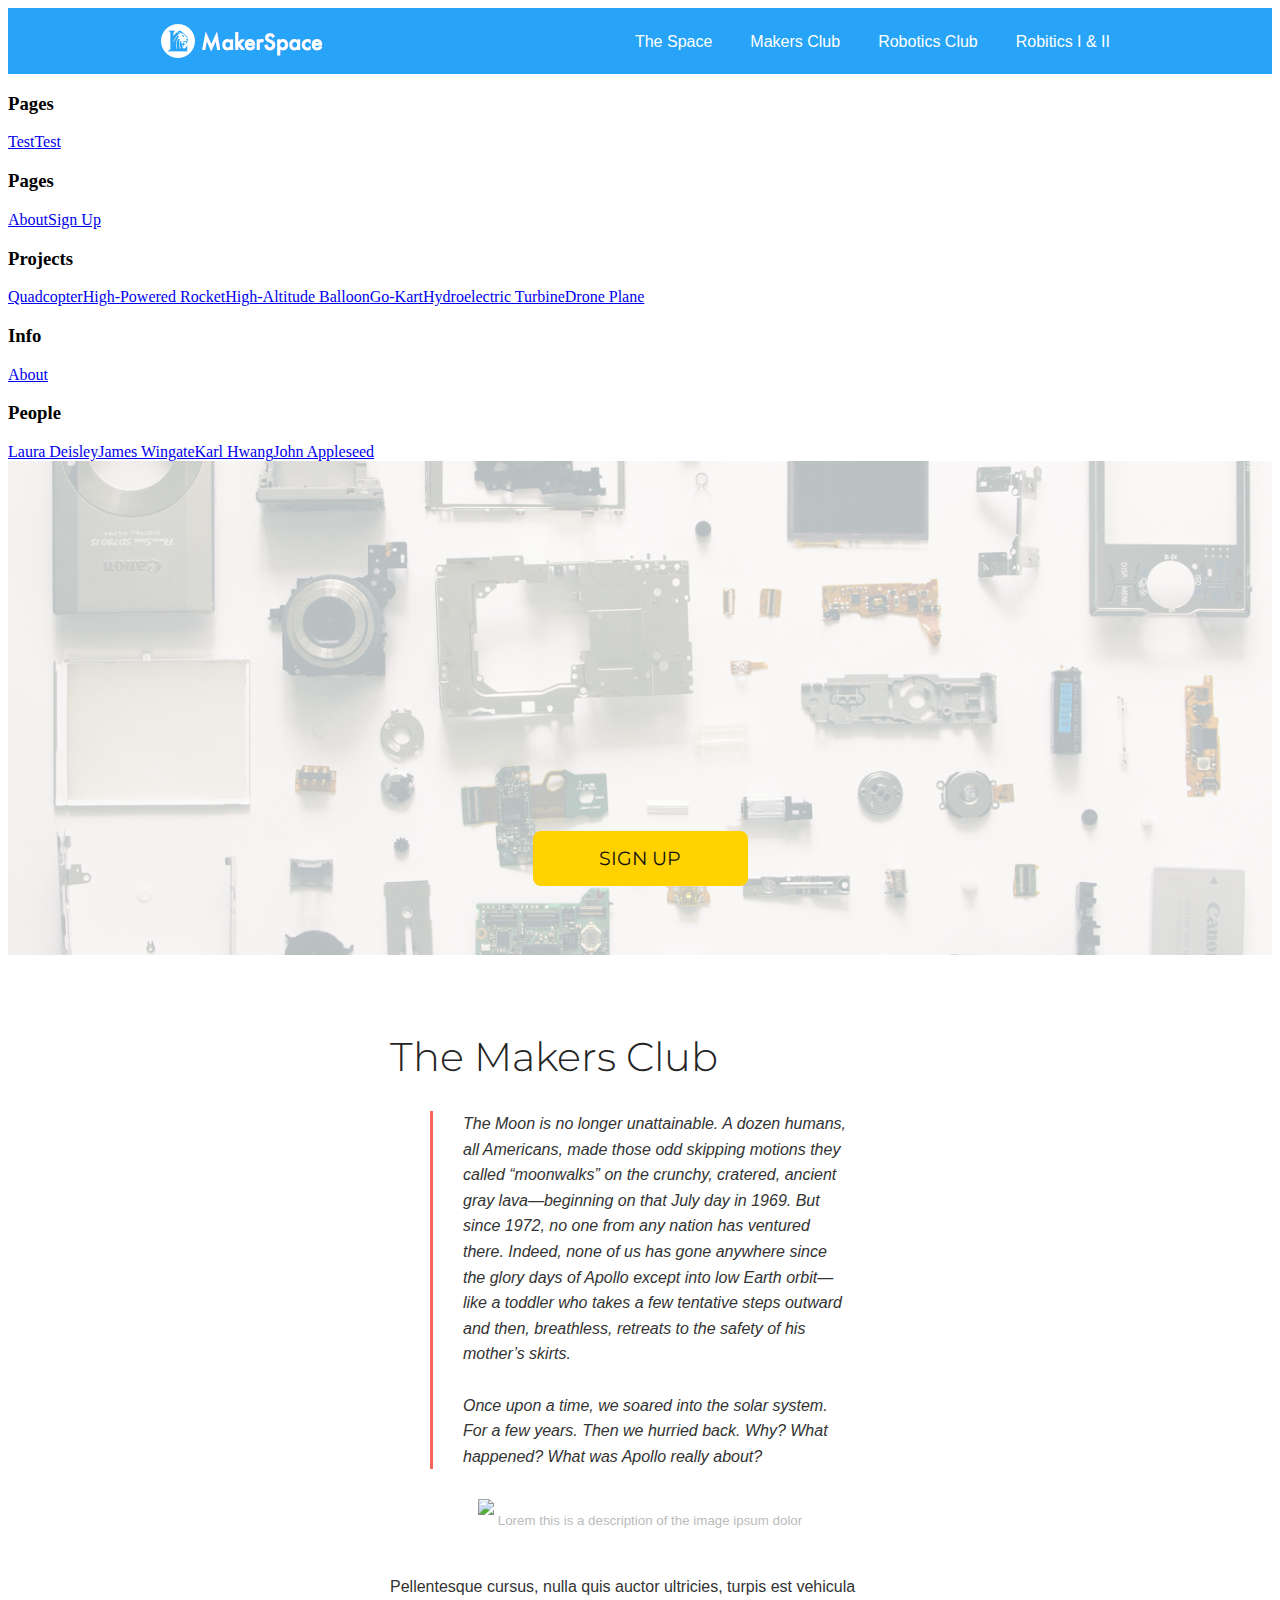
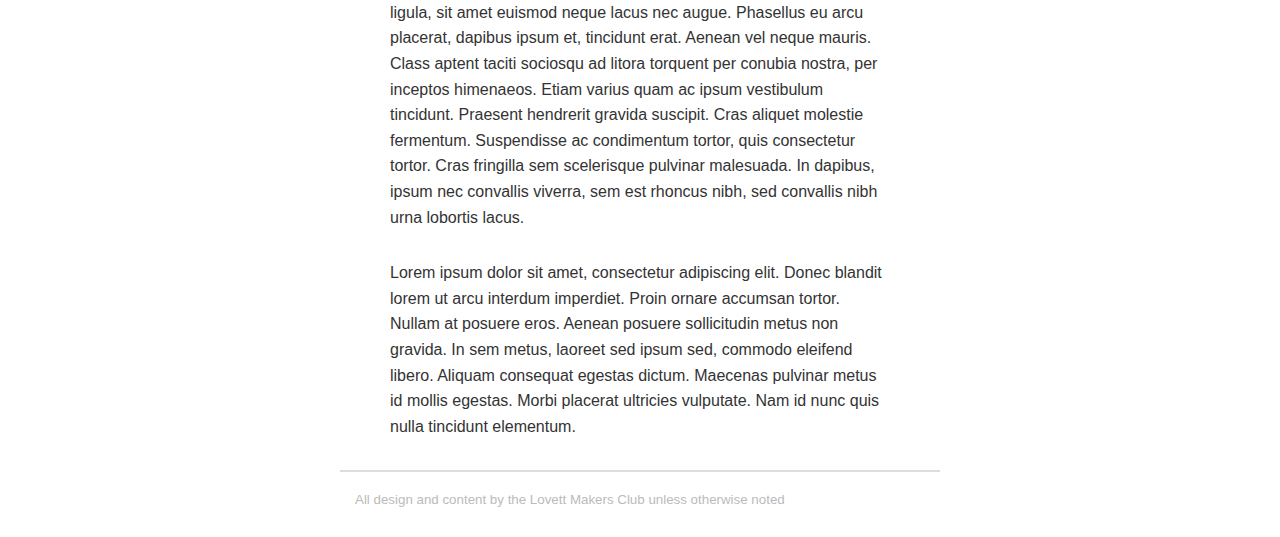
==== makersclub/index.html @ cc9c317a "Finished Makersclub Intro" ====
<!DOCTYPE html>
<html lang="en">
<head>
	<meta charset="utf-8">
	<meta
	content="The Lovett School MakerSpace"
	name="description">
	<meta content=
	"width=device-width; initial-scale=1.0; maximum-scale=1.0; user-scalable=0"
	name="viewport">
	<title>Lovett MakerSpace - Makers Club</title>	
	<link href="../css/html5.css" rel="stylesheet" type="text/css">
	<link href="../css/main.css" rel="stylesheet" type="text/css">
	<link href="../css/largemenu.css" rel="stylesheet" type="text/css">
	<link href="makersclub.css" rel="stylesheet" type="text/css">
	<link 
	href='http://fonts.googleapis.com/css?family=Montserrat'
	rel='stylesheet' type='text/css'>
	<script type='text/javascript' src="http://code.jquery.com/jquery-1.11.0.min.js"></script>
	<script type='text/javascript' src='../js/largemenu.js'></script>
	<script type='text/javascript'>
	$(document).ready(function() {
		$('header').initMenu({
				'makerSpace': [
					{
						'groupTitle': 'Info',
						'linkArray': [
							{
								'title': 'About',
								'link': 'http://jmkl.co'
							}
						]
					},
					{
						'groupTitle': 'People',
						'linkArray': [
							{
								'title': 'Laura Deisley',
								'link': 'http://jmkl.co'
							},
							{
								'title': 'James Wingate',
								'link': 'http://jmkl.co'
							},
							{
								'title': 'Karl Hwang',
								'link': 'http://jmkl.co'
							},
							{
								'title': 'John Appleseed',
								'link': 'http://jmkl.co'
							}
						]
					}
				],
				'makersClub': [
					{
						'groupTitle': 'Pages',
						'linkArray': [
							{
								'title': 'About',
								'link': 'http://jmkl.co'
							},
							{
								'title': 'Sign Up',
								'link': 'http://jmkl.co'
							},
						]
					},
					{
						'groupTitle': 'Projects',
						'linkArray': [
							{
								'title': 'Quadcopter',
								'link': 'http://http://jmkl.co'
							},
							{
								'title': 'High-Powered Rocket',
								'link': 'http://jmkl.co'
							},
							{
								'title': 'High-Altitude Balloon',
								'link': 'http://jmkl.co'
							},
							{
								'title': 'Go-Kart',
								'link': 'http://jmkl.co'
							},
							{
								'title': 'Hydroelectric Turbine',
								'link': 'http://jmkl.co'
							},
							{
								'title': 'Drone Plane',
								'link': 'http://jmkl.co'
							}
						]
					}
				],
				'roboticsClub': [
					{
						'groupTitle': 'Pages',
						'linkArray': [
							{
								'title': 'Test',
								'link': 'http://jmkl.co'
							},
							{
								'title': 'Test',
								'link': 'http://jmkl.co'
							}
						]
					}
				]
			});
		$('#menuicon').click(function(){
			$('header').toggleClass('full');
		});
	});
	</script>
</head>
<body>
	<header>
		<div id="header-wrapper">
			<div id="menuicon"></div>
			<div id="logo"></div>
			<nav>
				<span ref="makerSpace">The Space</span>
				<span ref="makersClub">Makers Club</span>
				<span ref="roboticsClub">Robotics Club</span>
				<span ref="robotics">Robitics I & II</span>
			</nav>
		</div>
	</header>
	<!-- Start Makers Club shtuff -->
	<section id="main">
		<div id="makersLogo"></div>
		<br/>
		<button>Sign Up</button>
	</section>
	<section id="info">
		<div id="info-wrapper">
			<h1>The Makers Club</h1>
			<blockquote>The Moon is no longer unattainable. A dozen humans, all Americans, made those odd skipping motions they called “moonwalks” on the crunchy, cratered, ancient gray lava—beginning on that July day in 1969. But since 1972, no one from any nation has ventured there. Indeed, none of us has gone anywhere since the glory days of Apollo except into low Earth orbit—like a toddler who takes a few tentative steps outward and then, breathless, retreats to the safety of his mother’s skirts.<br/><br/>Once upon a time, we soared into the solar system. For a few years. Then we hurried back. Why? What happened? What was Apollo really about?</blockquote>
			<img src="../images/image.jpg" />
			<h3>Lorem this is a description of the image ipsum dolor</h3>
			<p>Pellentesque cursus, nulla quis auctor ultricies, turpis est vehicula ligula, sit amet euismod neque lacus nec augue. Phasellus eu arcu placerat, dapibus ipsum et, tincidunt erat. Aenean vel neque mauris. Class aptent taciti sociosqu ad litora torquent per conubia nostra, per inceptos himenaeos. Etiam varius quam ac ipsum vestibulum tincidunt. Praesent hendrerit gravida suscipit. Cras aliquet molestie fermentum. Suspendisse ac condimentum tortor, quis consectetur tortor. Cras fringilla sem scelerisque pulvinar malesuada. In dapibus, ipsum nec convallis viverra, sem est rhoncus nibh, sed convallis nibh urna lobortis lacus.</p>
			<p>Lorem ipsum dolor sit amet, consectetur adipiscing elit. Donec blandit lorem ut arcu interdum imperdiet. Proin ornare accumsan tortor. Nullam at posuere eros. Aenean posuere sollicitudin metus non gravida. In sem metus, laoreet sed ipsum sed, commodo eleifend libero. Aliquam consequat egestas dictum. Maecenas pulvinar metus id mollis egestas. Morbi placerat ultricies vulputate. Nam id nunc quis nulla tincidunt elementum.</p>
		</div>
	</section>
	<footer>
		All design and content by the Lovett Makers Club unless otherwise noted
	</footer>
	<script type='text/javascript' src='../js/retina.js'></script>
</body>
</html>
---- css/main.css ----
header {
	width: 100%;
	overflow: auto;
	background: #27A4F7;
}
#header-wrapper {
	width: 100%;
	height: 100%;
	max-width: 1000px;
	position: relative;
	margin: 0 auto;
}
#logo {
	width: 163px;
	height: 36px;
	margin: 15px 0;
	margin-left: 20px;
	background: url('../assets/logo.png');
	float: left;
}
#menuicon {
	width: 24px;
	height: 23px;
	position: absolute;
	left: 20px;
	top: 8px;
	background: url('../assets/menuicon.png');
	display: none;
	cursor: pointer;
}
nav {
	float: right;
	margin-top: 15px;
	margin-right: 20px;
}
nav span {
	font-family: Arial, "Helvetica Neue", Helvetica, sans-serif;
	color: #fff;
	cursor: pointer;
	display: inline-block;
	margin-right: 14px;
	padding: 10px;
	border-radius: 5px;
	font-size: 12pt;
	transition: .1s background ease-in-out;
	-webkit-transition: .1s background ease-in-out;
}
nav span:last-child {
	margin-right: 0;
}
nav span:hover {
	background: #1F93E1;
}
@media only screen and (max-width: 760px) {
	header {
		text-align: center;
	}
	#logo {
		position: relative;
		margin: 15px auto;
		float: none;
	}
	nav {
		float: none;
		display: inline-block;
		margin: 0 auto;
		margin-bottom: 10px;
	}
}
@media only screen and (max-width: 550px) {
	header {
		max-height: 64px;
		overflow: hidden;
		-webkit-transition: .3s max-height ease-in-out;
		transition: .3s max-height ease-in-out;
	}
	header.full {
		max-height: 260px;
	}
	#menuicon {
		display: block;
	}
	nav {
		top: 40px;
		line-height: 1.5;
		width: 100%;
		margin: 0;
		margin-bottom: 10px;
	}
	nav span {
		display: block;
		margin: 0;
		padding: 5px 0;
		border-radius: 0; 
		width: 100%;
	}
}
@media all and (-webkit-min-device-pixel-ratio: 2) {
	/* -[Retina Styles]- */
    #logo {background: url('../assets/logo@2x.png') / 170px 34px;}
    #menuicon {background: url('../assets/menuicon@2x.png') / 30px 29px;}
}
---- makersclub/makersclub.css ----
#main {
	background: url('../assets/makersbg.png') 50% 50% / cover;
	overflow: auto;
	text-align: center;
	width: 100%;
}
#project-main {
	text-align: center;
	width: 100%;
	background: #FFD200;
	overflow: auto;
	vertical-align: middle;
}
#main button {
	background: #FFD200;
	border: none;
	border-radius: 8px;
	color: #111;
  	cursor: pointer;
	display: inline-block;
	font-family: 'Montserrat', sans-serif;
	font-size: 14pt;
	height: 55px;
	position: relative;
	text-transform: uppercase;
	margin-bottom: 70px;
	width: 215px;
	z-index: 2;
	-webkit-transition: .1s background ease-in-out;
	transition: .1s background ease-in-out;
}
#main button:hover {
	background: #ffe155;
}
#makersLogo {
	background: url('../assets/makerslogo.png');
	display: inline-block;
	height: 236px;
	margin-bottom: 60px;
	margin-top: 70px;
	position: relative;
	width: 266px;
	z-index: 2;
}
#info {
	background: #fff;
	width: 100%;
	position: relative;
	bottom: 1px;
}
#info-wrapper,
footer {
	width: 100%;
	padding: 0 15px;
	-moz-box-sizing: border-box; 
	-webkit-box-sizing: border-box; 
	box-sizing: border-box;
	margin: 0 auto;
}
#info-wrapper {
	padding-top: 50px;
	text-align: center;
	max-width: 530px;
}
#info h1,
#info blockquote,
#info p,
#info h3 {
	text-align: left;
}
#info h1 {
	font-family: 'Montserrat', sans-serif;
	font-weight: 300;
	font-size: 30pt;
	margin-bottom: 30px;
	color: #242424;
}
#project-main h1 {
	font-family: 'Montserrat', sans-serif;
	font-weight: 300;
	font-size: 36pt;
	display: inline-block;
	margin-top: 70px;
	margin-bottom: 30px;
	color: #000;	
}
#project-main h3 {
	font-family: Arial, "Helvetica Neue", Helvetica, sans-serif;
	font-size: 14pt;
	font-weight: 300;
	line-height: 1.5;
	max-width: 450px;
	margin-bottom: 70px;
	display: inline-block;
	text-align: left;
	color: #fff;
}
#info blockquote,
#info p {
	font-family: Arial, "Helvetica Neue", Helvetica, sans-serif;
	font-size: 12pt;
	line-height: 1.6;
	margin-bottom: 30px;
	color: #333;
}
#info blockquote {
	font-style: italic;
	padding-left: 30px;
	border-left: 3px solid #F9665C;	
}
#info img {
	display: inline-block;
	margin-bottom: 10px;
}
#info h3 {
	font-family: Arial, "Helvetica Neue", Helvetica, sans-serif;
	font-size: 10pt;
	font-weight: 300;
	display: inline-block;
	color: #bbb;
	margin-bottom: 30px;
}
footer {
	max-width: 600px;
	padding-top: 20px;
	border-top: 2px solid #ddd;
	margin-bottom: 30px;
	font-family: Arial, "Helvetica Neue", Helvetica, sans-serif;
	font-size: 10pt;
	font-weight: 300;
	color: #bbb;
}
@media only screen and (max-width: 760px) {
	#makersMain button {
		margin-bottom: 50px;
		width: 180px;
		height: 50px;
		font-size: 12pt;
	}
	#makersLogo {
		background: url('../assets/makerslogo-small.png');
		width: 222px;
		height: 197px;
		margin-top: 50px;
		margin-bottom: 40px;
	}
	#info h1 {
		font-size: 24pt;
	}
}
@media only screen and (max-width: 550px) {
	#info img {
		width: 100%;
		padding-left: 0;
	}
}
@media all and (-webkit-min-device-pixel-ratio: 2) { 
	/* -[Retina Styles]- */
	#makersLogo { background: url('../assets/makerslogo@2x.png') / 266px 236px }
}
@media only screen and (max-width: 760px) and (-webkit-min-device-pixel-ratio: 2) {
	#makersLogo {
		background: url('../assets/makerslogo-small@2x.png') / 222px 197px;
	}	
}
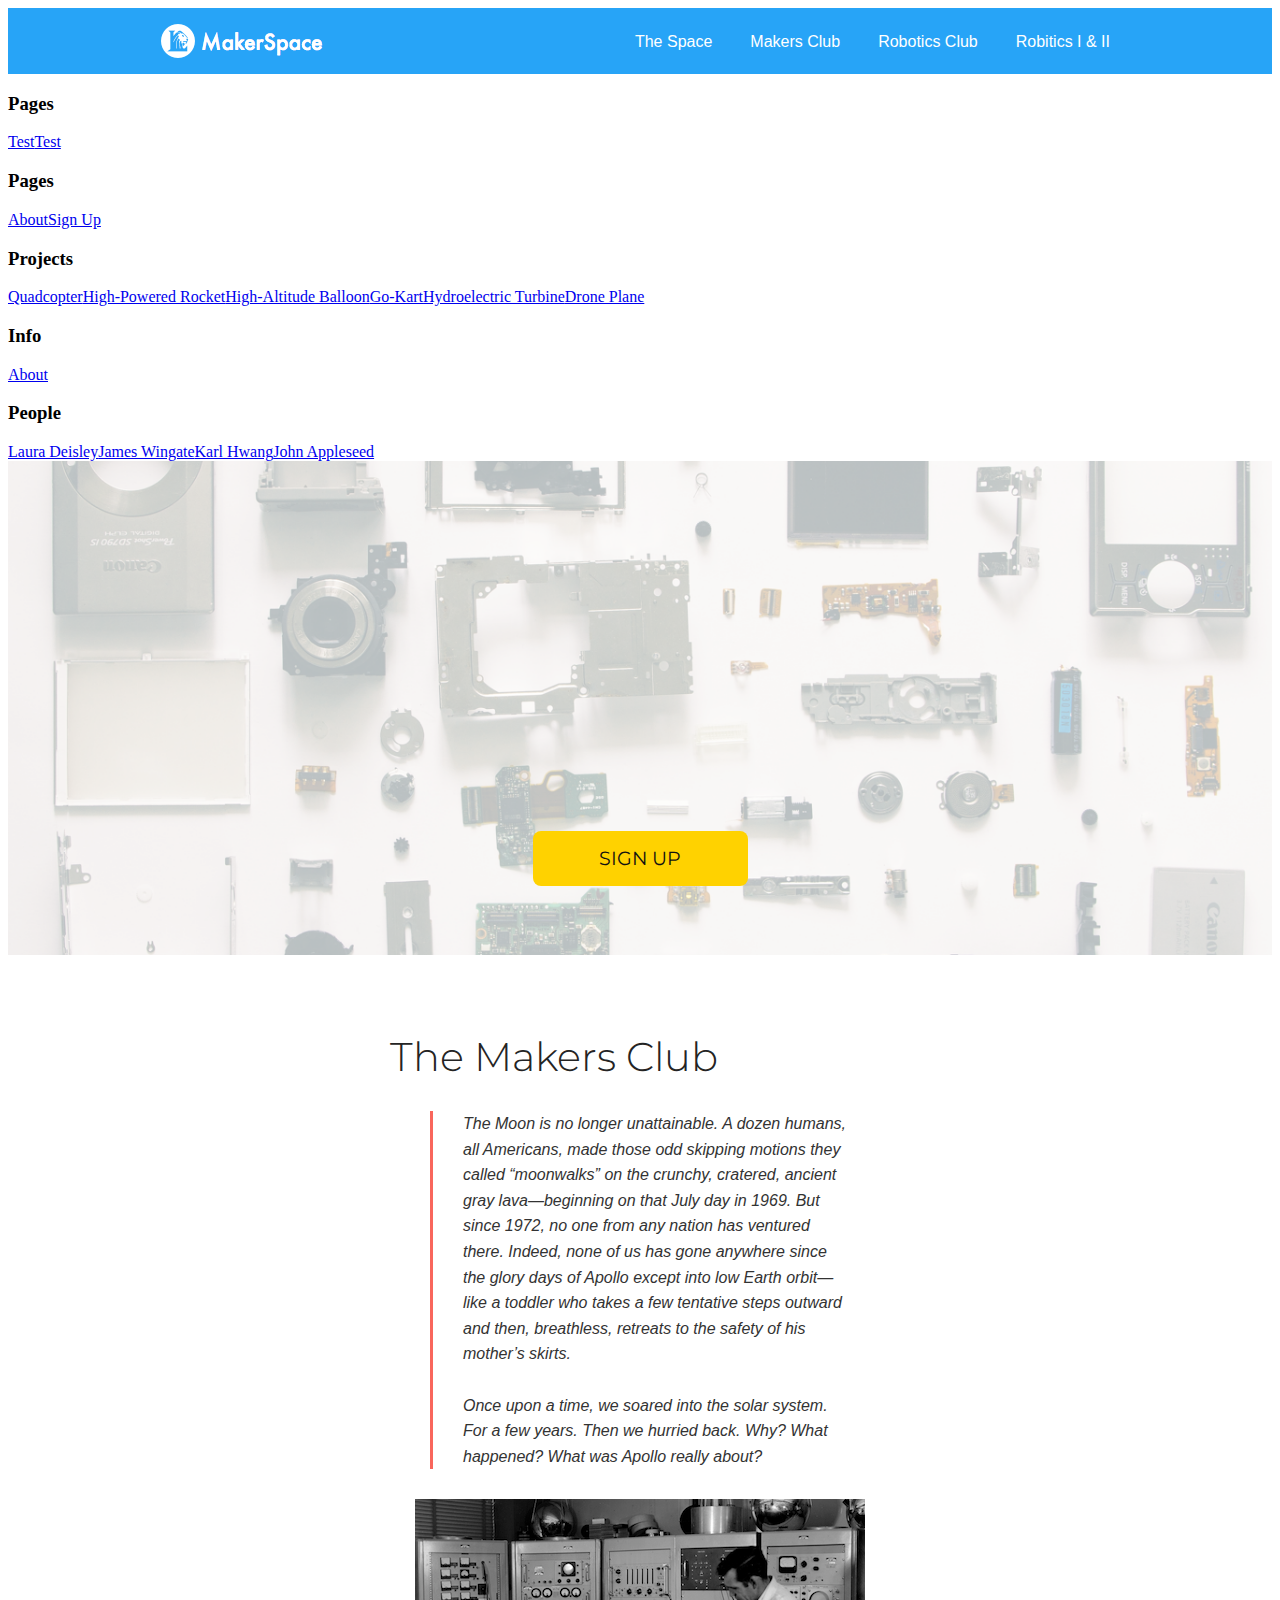
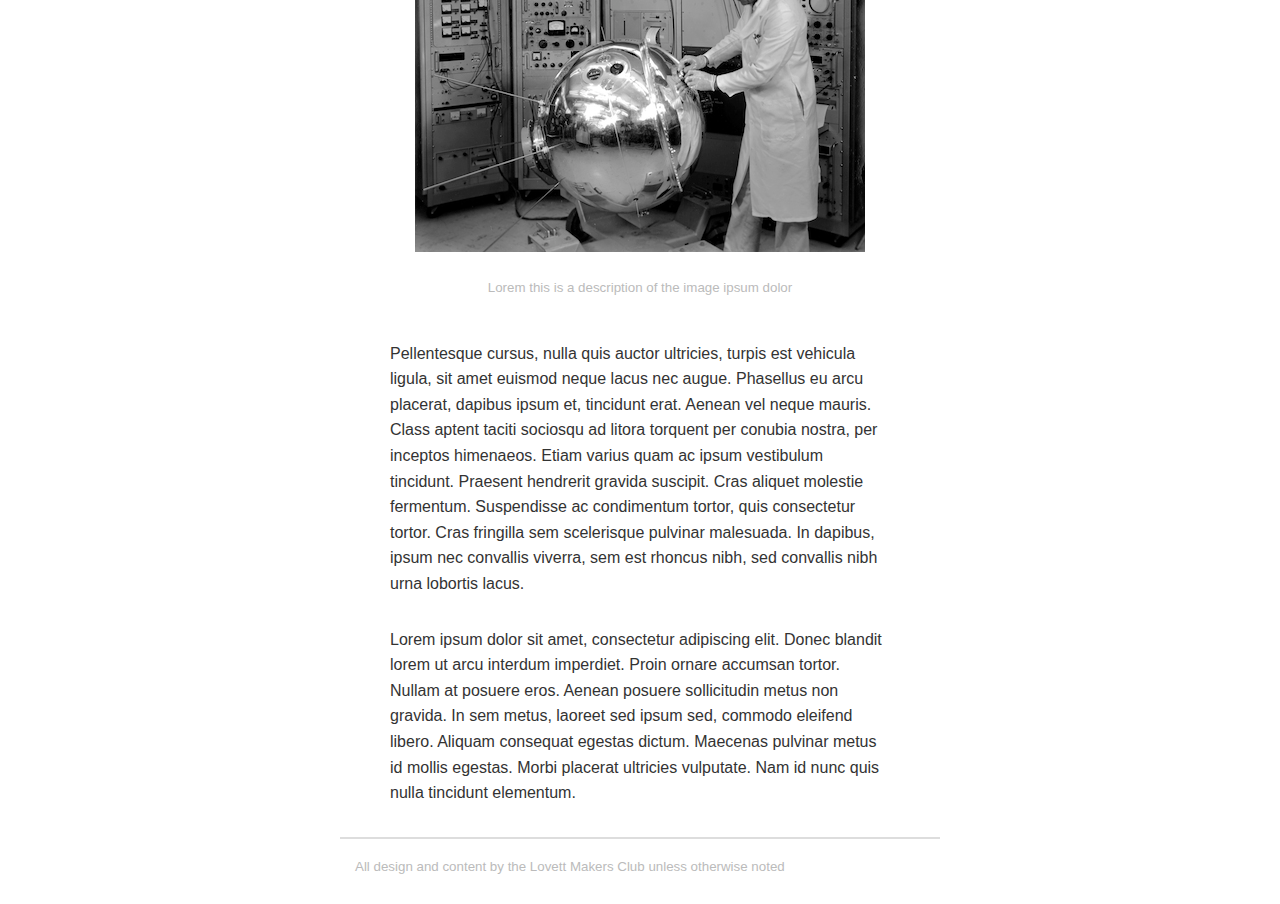
==== commit 4af006a6: "Temp commit" ====
--- a/makersclub/index.html
+++ b/makersclub/index.html
@@ -151,6 +151,6 @@
 	<footer>
 		All design and content by the Lovett Makers Club unless otherwise noted
 	</footer>
-	<script type='text/javascript' src='../js/retina.js'></script>
+	<script type='text/javascript' src='../js/
 </body>
 </html>--- a/css/main.css
+++ b/css/main.css
@@ -97,6 +97,6 @@
 }
 @media all and (-webkit-min-device-pixel-ratio: 2) {
 	/* -[Retina Styles]- */
-    #logo {background: url('../assets/logo@2x.png') / 170px 34px;}
-    #menuicon {background: url('../assets/menuicon@2x.png') / 30px 29px;}
+    #logo {background-image: url('../assets/logo@2x.png'); background-size: 163px 36px;}
+    #menuicon {background-image: url('../assets/menuicon@2x.png'); background-size: 24px 23px;}
 }--- a/makersclub/makersclub.css
+++ b/makersclub/makersclub.css
@@ -156,10 +156,10 @@
 }
 @media all and (-webkit-min-device-pixel-ratio: 2) { 
 	/* -[Retina Styles]- */
-	#makersLogo { background: url('../assets/makerslogo@2x.png') / 266px 236px }
+	#makersLogo { background-image: url('../assets/makerslogo@2x.png'); background-size: 266px 236px }
 }
 @media only screen and (max-width: 760px) and (-webkit-min-device-pixel-ratio: 2) {
 	#makersLogo {
-		background: url('../assets/makerslogo-small@2x.png') / 222px 197px;
+		background-image: url('../assets/makerslogo-small@2x.png'); background-size: 222px 197px;
 	}	
 }